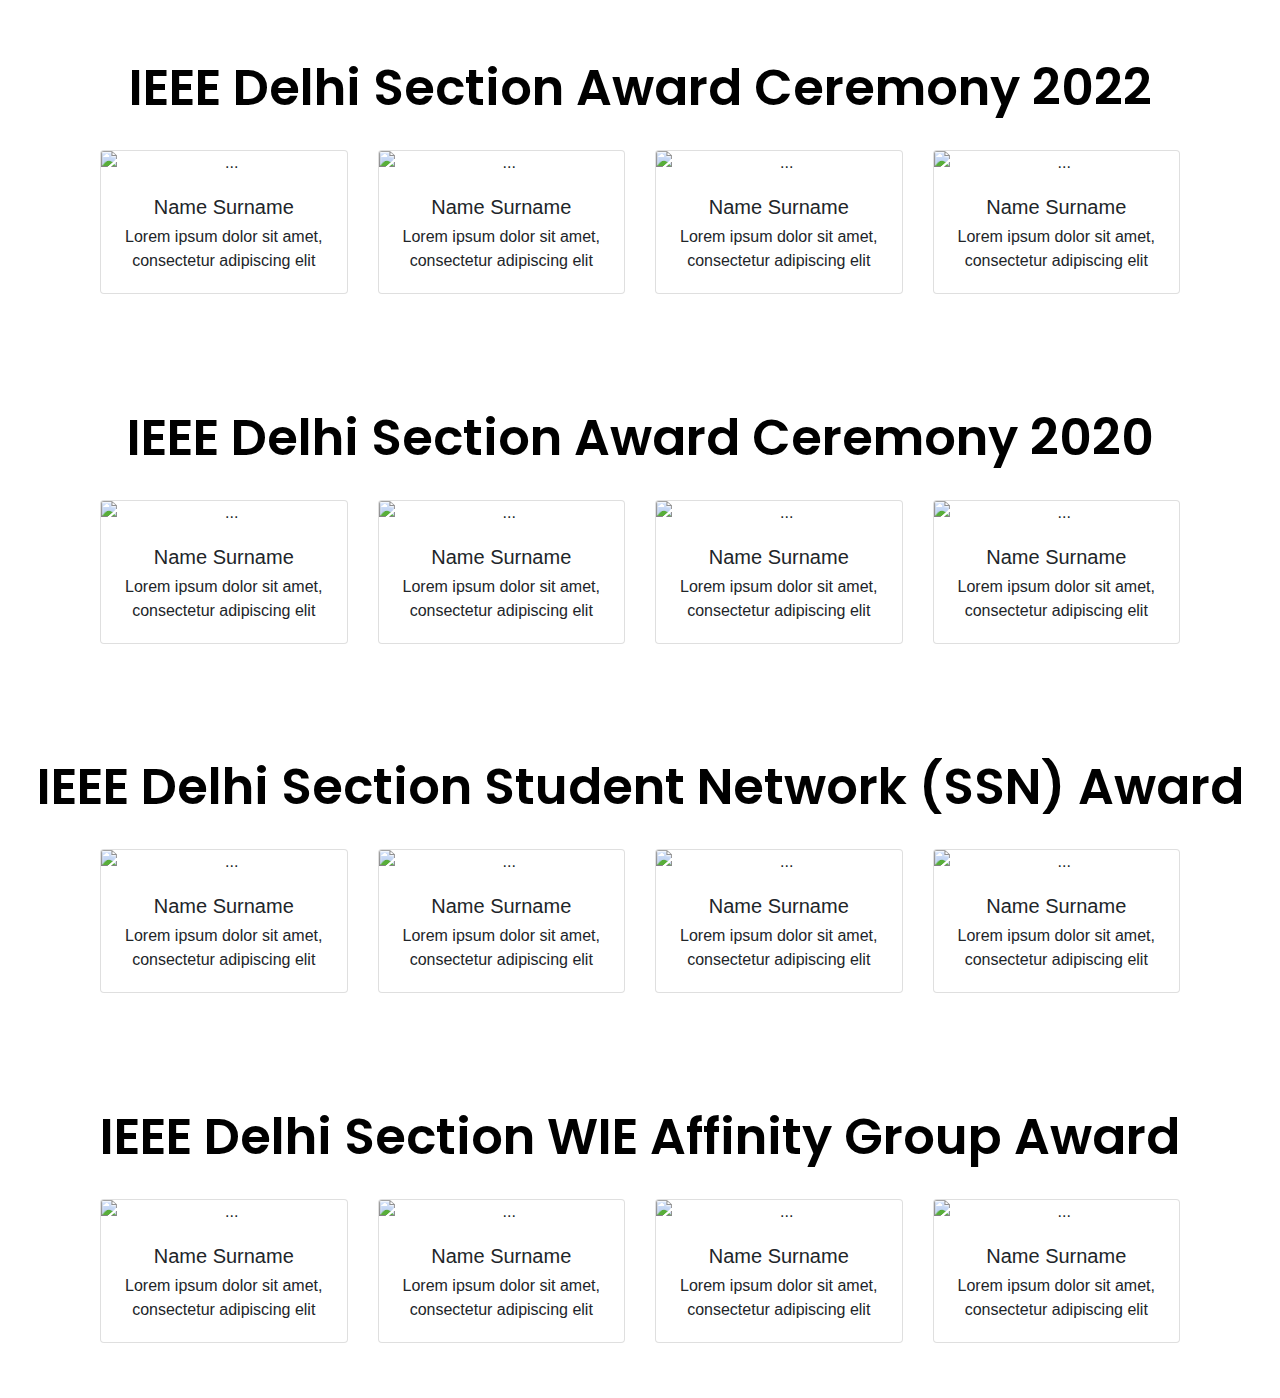
==== achievements.html @ 8c5931b0 "Merge pull request #1 from priyashajain/main" ====
<!DOCTYPE html>
<html lang="en">

<head>

  <meta charset="UTF-8">
  <meta http-equiv="X-UA-Compatible" content="IE=edge">
  <meta name="viewport" content="width=device-width, initial-scale=1.0">

  <!-------------CSS Stylesheet-------------->
  <link rel="stylesheet" href="CSS/achievements.css">

  <!-------------Bootstrap CDN-------------->
  <link rel="stylesheet" href="https://maxcdn.bootstrapcdn.com/bootstrap/4.0.0/css/bootstrap.min.css" integrity="sha384-Gn5384xqQ1aoWXA+058RXPxPg6fy4IWvTNh0E263XmFcJlSAwiGgFAW/dAiS6JXm" crossorigin="anonymous">
  
  <!-------------Google Fonts-------------->
  <link rel="preconnect" href="https://fonts.googleapis.com">
  <link rel="preconnect" href="https://fonts.gstatic.com" crossorigin>
  <link href="https://fonts.googleapis.com/css2?family=Poppins:wght@600&display=swap" rel="stylesheet">

  <!----------------Title------------------->
  <title>Achievements - IEEE IGDTUW</title>

</head>


<body>

  <!-------------------------Row heading----------------------------->
  <p class="sub-heading">IEEE Delhi Section Award Ceremony 2022</p>

  <!-------------------------Row starts----------------------------->
  <div class="row">
     
    <!-------------------------Cards start----------------------------->
    <div class="column col-sm-6 col-md-3">
      <div class="card text-center">
        <img src="..." class="card-img-top" alt="...">
        <div class="card-body">
          <h5 class="card-title"> Name Surname</h5>
          <h6 class="card-subtitle"></h6>
          <p class="card-text"> Lorem ipsum dolor sit amet, consectetur adipiscing elit</p>
        </div>
      </div>
    </div>


    <div class="column col-sm-6 col-md-3">
      <div class="card  text-center">
        <img src="..." class="card-img-top" alt="...">
        <div class="card-body">
          <h5 class="card-title"> Name Surname</h5>
          <h6 class="card-subtitle"></h6>
          <p class="card-text"> Lorem ipsum dolor sit amet, consectetur adipiscing elit</p>
        </div>
      </div>
    </div>


    <div class="column col-sm-6 col-md-3">
      <div class="card  text-center">
        <img src="..." class="card-img-top" alt="...">
        <div class="card-body">
          <h5 class="card-title"> Name Surname</h5>
          <h6 class="card-subtitle"></h6>
          <p class="card-text"> Lorem ipsum dolor sit amet, consectetur adipiscing elit</p>
        </div>
      </div>
    </div>


    <div class="column col-sm-6 col-md-3">
      <div class="card  text-center">
        <img src="..." class="card-img-top" alt="...">
        <div class="card-body">
          <h5 class="card-title"> Name Surname</h5>
          <h6 class="card-subtitle"></h6>
          <p class="card-text"> Lorem ipsum dolor sit amet, consectetur adipiscing elit</p>
        </div>
      </div>
    </div>
    <!-------------------------Cards end----------------------------->

  </div>
  <!-------------------------Row ends----------------------------->


  <!-------------------------Row heading----------------------------->
  <p class="sub-heading">IEEE Delhi Section Award Ceremony 2020</p>

  <!-------------------------Row starts----------------------------->
  <div class="row">

    <!-------------------------Cards start----------------------------->
    <div class="column col-sm-6 col-md-3">
      <div class="card text-center">
        <img src="..." class="card-img-top" alt="...">
        <div class="card-body">
          <h5 class="card-title"> Name Surname</h5>
          <h6 class="card-subtitle"></h6>
          <p class="card-text"> Lorem ipsum dolor sit amet, consectetur adipiscing elit</p>
        </div>
      </div>
    </div>


    <div class="column col-sm-6 col-md-3">
      <div class="card  text-center">
        <img src="..." class="card-img-top" alt="...">
        <div class="card-body">
          <h5 class="card-title"> Name Surname</h5>
          <h6 class="card-subtitle"></h6>
          <p class="card-text"> Lorem ipsum dolor sit amet, consectetur adipiscing elit</p>
        </div>
      </div>
    </div>


    <div class="column col-sm-6 col-md-3">
      <div class="card  text-center">
        <img src="..." class="card-img-top" alt="...">
        <div class="card-body">
          <h5 class="card-title"> Name Surname</h5>
          <h6 class="card-subtitle"></h6>
          <p class="card-text"> Lorem ipsum dolor sit amet, consectetur adipiscing elit</p>
        </div>
      </div>
    </div>


    <div class="column col-sm-6 col-md-3">
      <div class="card  text-center">
        <img src="..." class="card-img-top" alt="...">
        <div class="card-body">
          <h5 class="card-title"> Name Surname</h5>
          <h6 class="card-subtitle"></h6>
          <p class="card-text"> Lorem ipsum dolor sit amet, consectetur adipiscing elit</p>
        </div>
      </div>
    </div>
    <!-------------------------Cards end----------------------------->

  </div>
  <!-------------------------Row ends----------------------------->


  <!-------------------------Row heading----------------------------->
  <p class="sub-heading">IEEE Delhi Section Student Network (SSN) Award</p>

  <!-------------------------Row starts----------------------------->
  <div class="row">

    <!-------------------------Cards start----------------------------->
    <div class="column col-sm-6 col-md-3">
      <div class="card text-center">
        <img src="..." class="card-img-top" alt="...">
        <div class="card-body">
          <h5 class="card-title"> Name Surname</h5>
          <h6 class="card-subtitle"></h6>
          <p class="card-text"> Lorem ipsum dolor sit amet, consectetur adipiscing elit</p>
        </div>
      </div>
    </div>


    <div class="column col-sm-6 col-md-3">
      <div class="card  text-center">
        <img src="..." class="card-img-top" alt="...">
        <div class="card-body">
          <h5 class="card-title"> Name Surname</h5>
          <h6 class="card-subtitle"></h6>
          <p class="card-text"> Lorem ipsum dolor sit amet, consectetur adipiscing elit</p>
        </div>
      </div>
    </div>


    <div class="column col-sm-6 col-md-3">
      <div class="card  text-center">
        <img src="..." class="card-img-top" alt="...">
        <div class="card-body">
          <h5 class="card-title"> Name Surname</h5>
          <h6 class="card-subtitle"></h6>
          <p class="card-text"> Lorem ipsum dolor sit amet, consectetur adipiscing elit</p>
        </div>
      </div>
    </div>


    <div class="column col-sm-6 col-md-3">
      <div class="card  text-center">
        <img src="..." class="card-img-top" alt="...">
        <div class="card-body">
          <h5 class="card-title"> Name Surname</h5>
          <h6 class="card-subtitle"></h6>
          <p class="card-text"> Lorem ipsum dolor sit amet, consectetur adipiscing elit</p>
        </div>
      </div>
    </div>
    <!-------------------------Cards end----------------------------->

  </div>
  <!-------------------------Row ends----------------------------->



  <!-------------------------Row heading----------------------------->
  <p class="sub-heading">IEEE Delhi Section WIE Affinity Group Award</p>

  <!-------------------------Row starts----------------------------->
  <div class="row">

    <!-------------------------Cards start----------------------------->
    <div class="column col-sm-6 col-md-3">
      <div class="card text-center">
        <img src="..." class="card-img-top" alt="...">
        <div class="card-body">
          <h5 class="card-title"> Name Surname</h5>
          <h6 class="card-subtitle"></h6>
          <p class="card-text"> Lorem ipsum dolor sit amet, consectetur adipiscing elit</p>
        </div>
      </div>
    </div>


    <div class="column col-sm-6 col-md-3">
      <div class="card  text-center">
        <img src="..." class="card-img-top" alt="...">
        <div class="card-body">
          <h5 class="card-title"> Name Surname</h5>
          <h6 class="card-subtitle"></h6>
          <p class="card-text"> Lorem ipsum dolor sit amet, consectetur adipiscing elit</p>
        </div>
      </div>
    </div>


    <div class="column col-sm-6 col-md-3">
      <div class="card  text-center">
        <img src="..." class="card-img-top" alt="...">
        <div class="card-body">
          <h5 class="card-title"> Name Surname</h5>
          <h6 class="card-subtitle"></h6>
          <p class="card-text"> Lorem ipsum dolor sit amet, consectetur adipiscing elit</p>
        </div>
      </div>
    </div>


    <div class="column col-sm-6 col-md-3">
      <div class="card  text-center" >
        <img src="..." class="card-img-top" alt="...">
        <div class="card-body">
          <h5 class="card-title"> Name Surname</h5>
          <h6 class="card-subtitle"></h6>
          <p class="card-text"> Lorem ipsum dolor sit amet, consectetur adipiscing elit</p>
        </div>
      </div>
    </div>
    <!-------------------------Cards end----------------------------->

  </div>
  <!-------------------------Row ends----------------------------->



</body>

</html>
---- CSS/achievements.css ----
.sub-heading{
  font-family: 'Poppins', sans-serif;
  font-style: normal;
  font-weight: 600;
  font-size: 50px;
  line-height: 75px;
  text-align: center;
  color: #000000;
  margin: 25px;
  margin-top: 50px;
}

.row{
  padding-left: 100px;
  padding-right: 100px;
}

.column{
  padding-bottom: 5%;
  border-radius: 25px;
}
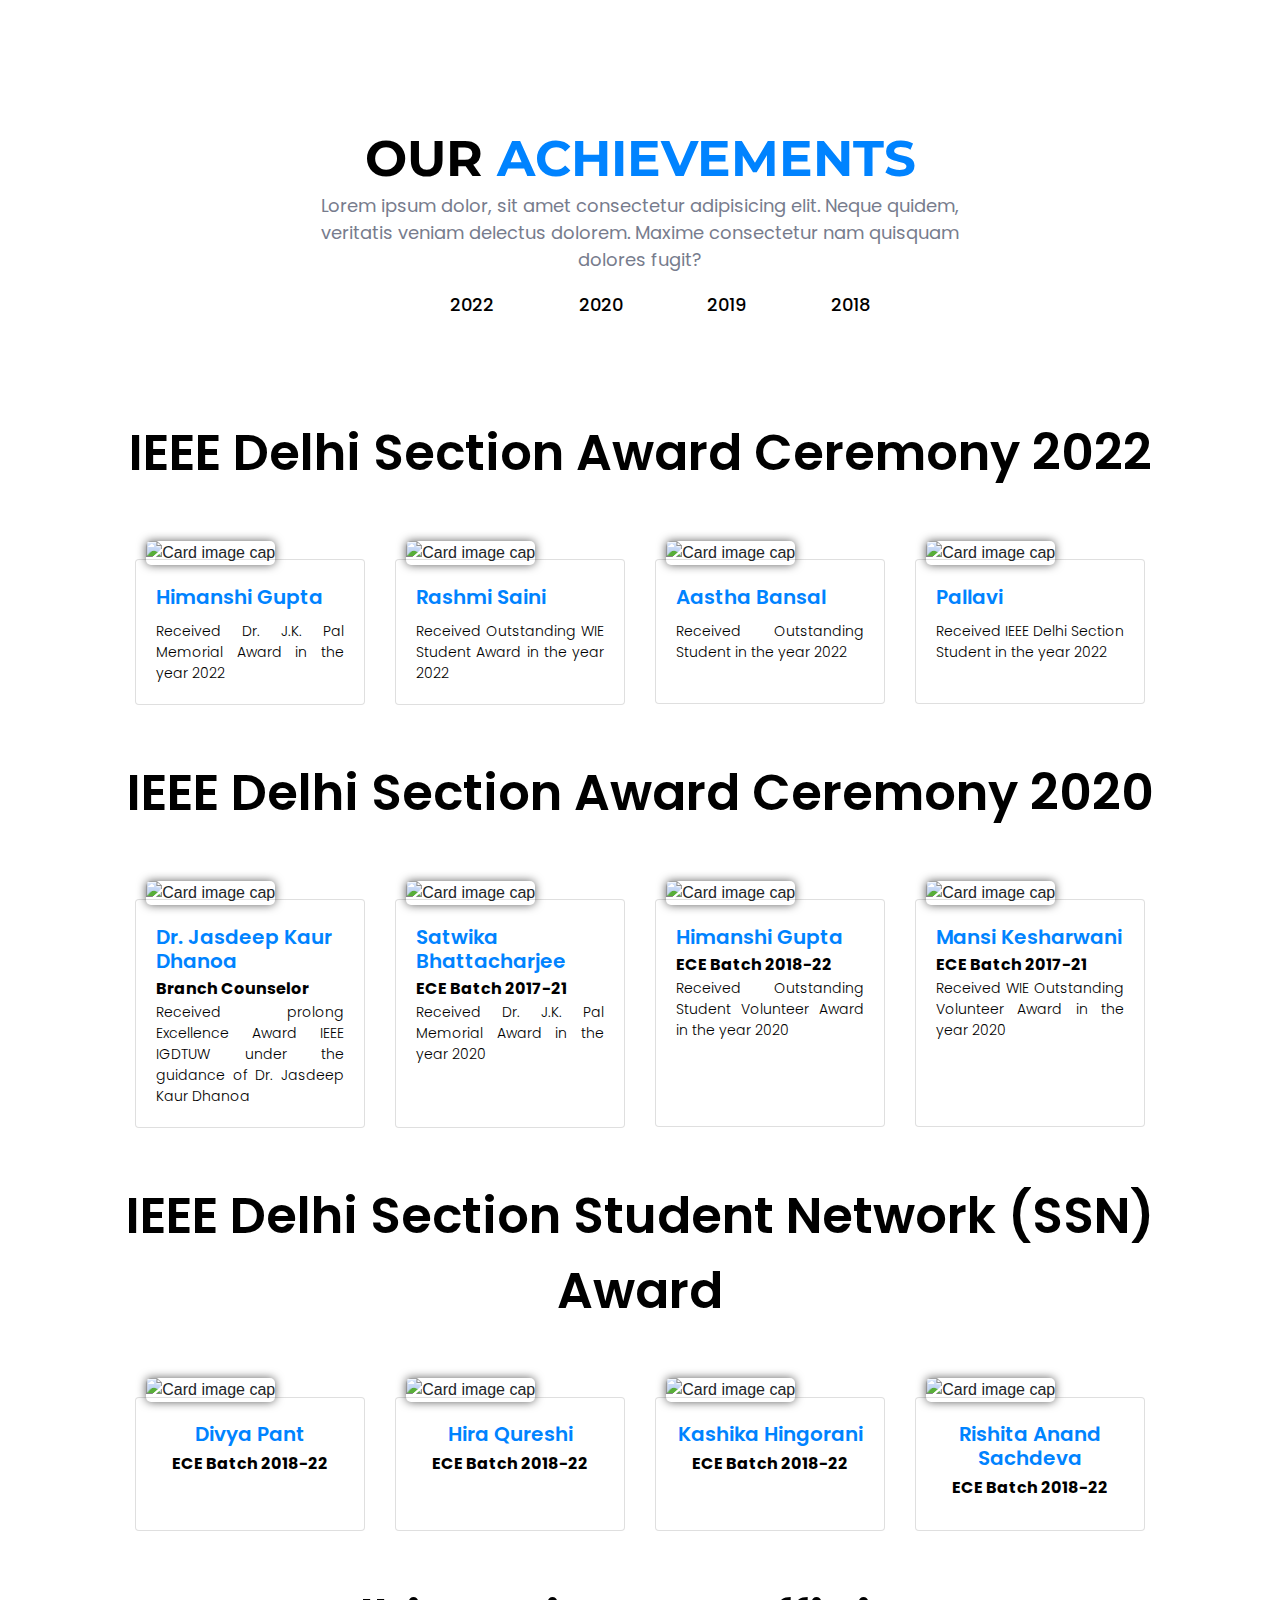
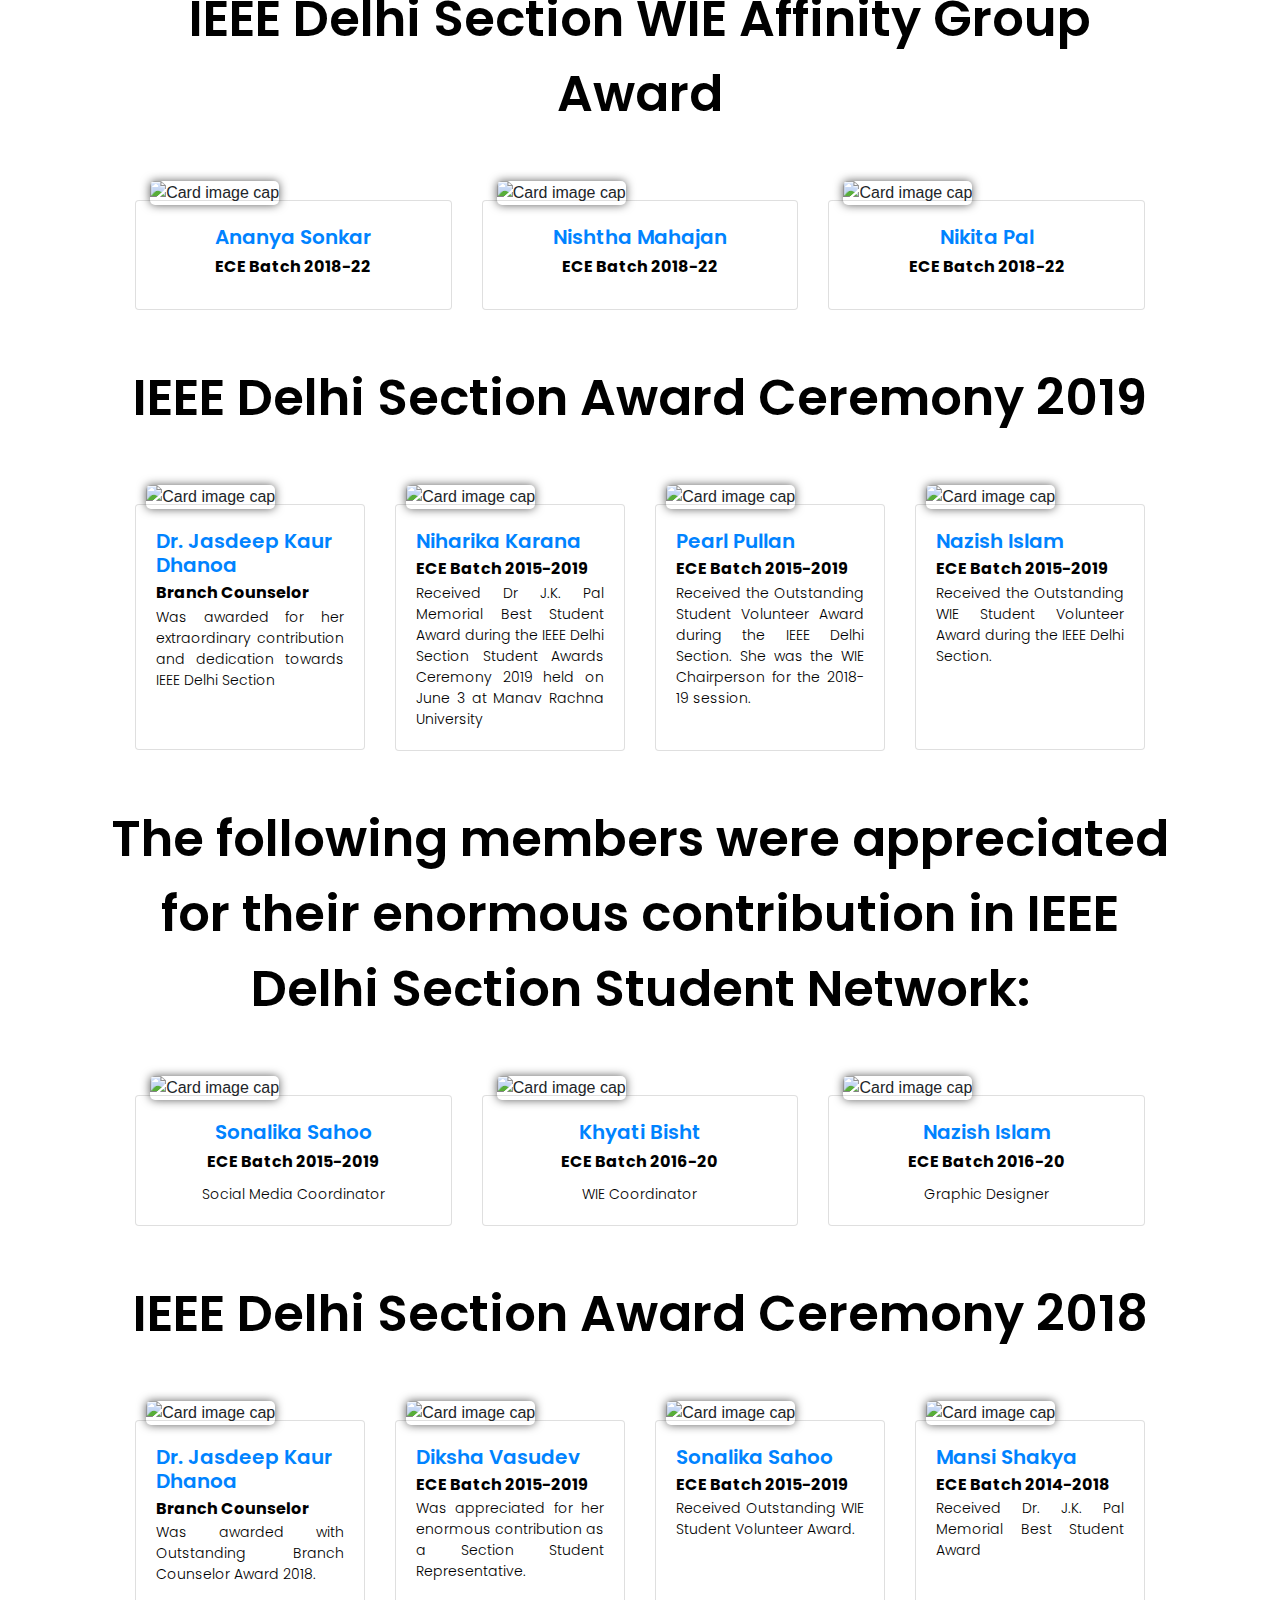
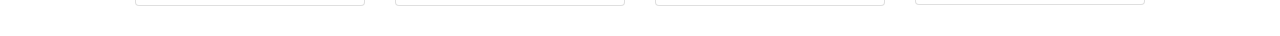
==== commit ccaf287a: "Added heading and buttons" ====
--- a/achievements.html
+++ b/achievements.html
@@ -11,12 +11,17 @@
   <link rel="stylesheet" href="CSS/achievements.css">
 
   <!-------------Bootstrap CDN-------------->
-  <link rel="stylesheet" href="https://maxcdn.bootstrapcdn.com/bootstrap/4.0.0/css/bootstrap.min.css" integrity="sha384-Gn5384xqQ1aoWXA+058RXPxPg6fy4IWvTNh0E263XmFcJlSAwiGgFAW/dAiS6JXm" crossorigin="anonymous">
-  
+  <link href="//maxcdn.bootstrapcdn.com/bootstrap/4.1.1/css/bootstrap.min.css" rel="stylesheet" id="bootstrap-css">
+  <script src="//maxcdn.bootstrapcdn.com/bootstrap/4.1.1/js/bootstrap.min.js"></script>
+  <script src="//cdnjs.cloudflare.com/ajax/libs/jquery/3.2.1/jquery.min.js"></script>
+
   <!-------------Google Fonts-------------->
   <link rel="preconnect" href="https://fonts.googleapis.com">
   <link rel="preconnect" href="https://fonts.gstatic.com" crossorigin>
   <link href="https://fonts.googleapis.com/css2?family=Poppins:wght@600&display=swap" rel="stylesheet">
+  <link href="https://fonts.googleapis.com/css2?family=Poppins:wght@300&display=swap" rel="stylesheet">
+  <link href="https://fonts.googleapis.com/css2?family=Montserrat:wght@700&display=swap" rel="stylesheet">
+  <link href="https://fonts.googleapis.com/css2?family=Poppins:wght@400&&display=swap" rel="stylesheet">
 
   <!----------------Title------------------->
   <title>Achievements - IEEE IGDTUW</title>
@@ -26,244 +31,444 @@
 
 <body>
 
-  <!-------------------------Row heading----------------------------->
-  <p class="sub-heading">IEEE Delhi Section Award Ceremony 2022</p>
-
-  <!-------------------------Row starts----------------------------->
-  <div class="row">
-     
-    <!-------------------------Cards start----------------------------->
-    <div class="column col-sm-6 col-md-3">
-      <div class="card text-center">
-        <img src="..." class="card-img-top" alt="...">
-        <div class="card-body">
-          <h5 class="card-title"> Name Surname</h5>
-          <h6 class="card-subtitle"></h6>
-          <p class="card-text"> Lorem ipsum dolor sit amet, consectetur adipiscing elit</p>
-        </div>
-      </div>
-    </div>
-
-
-    <div class="column col-sm-6 col-md-3">
-      <div class="card  text-center">
-        <img src="..." class="card-img-top" alt="...">
-        <div class="card-body">
-          <h5 class="card-title"> Name Surname</h5>
-          <h6 class="card-subtitle"></h6>
-          <p class="card-text"> Lorem ipsum dolor sit amet, consectetur adipiscing elit</p>
-        </div>
-      </div>
-    </div>
-
-
-    <div class="column col-sm-6 col-md-3">
-      <div class="card  text-center">
-        <img src="..." class="card-img-top" alt="...">
-        <div class="card-body">
-          <h5 class="card-title"> Name Surname</h5>
-          <h6 class="card-subtitle"></h6>
-          <p class="card-text"> Lorem ipsum dolor sit amet, consectetur adipiscing elit</p>
-        </div>
-      </div>
-    </div>
-
-
-    <div class="column col-sm-6 col-md-3">
-      <div class="card  text-center">
-        <img src="..." class="card-img-top" alt="...">
-        <div class="card-body">
-          <h5 class="card-title"> Name Surname</h5>
-          <h6 class="card-subtitle"></h6>
-          <p class="card-text"> Lorem ipsum dolor sit amet, consectetur adipiscing elit</p>
-        </div>
-      </div>
-    </div>
-    <!-------------------------Cards end----------------------------->
-
+  <!-------------------------Heading section-------------------------->
+  <div class="heading">
+    <h>
+      <h><span style="color:black;">OUR</span> <span style="color:#0083FF" ;>ACHIEVEMENTS</span></h>
+    </h>
   </div>
-  <!-------------------------Row ends----------------------------->
-
-
-  <!-------------------------Row heading----------------------------->
-  <p class="sub-heading">IEEE Delhi Section Award Ceremony 2020</p>
-
-  <!-------------------------Row starts----------------------------->
-  <div class="row">
-
-    <!-------------------------Cards start----------------------------->
-    <div class="column col-sm-6 col-md-3">
-      <div class="card text-center">
-        <img src="..." class="card-img-top" alt="...">
-        <div class="card-body">
-          <h5 class="card-title"> Name Surname</h5>
-          <h6 class="card-subtitle"></h6>
-          <p class="card-text"> Lorem ipsum dolor sit amet, consectetur adipiscing elit</p>
-        </div>
-      </div>
-    </div>
-
-
-    <div class="column col-sm-6 col-md-3">
-      <div class="card  text-center">
-        <img src="..." class="card-img-top" alt="...">
-        <div class="card-body">
-          <h5 class="card-title"> Name Surname</h5>
-          <h6 class="card-subtitle"></h6>
-          <p class="card-text"> Lorem ipsum dolor sit amet, consectetur adipiscing elit</p>
-        </div>
-      </div>
-    </div>
-
-
-    <div class="column col-sm-6 col-md-3">
-      <div class="card  text-center">
-        <img src="..." class="card-img-top" alt="...">
-        <div class="card-body">
-          <h5 class="card-title"> Name Surname</h5>
-          <h6 class="card-subtitle"></h6>
-          <p class="card-text"> Lorem ipsum dolor sit amet, consectetur adipiscing elit</p>
-        </div>
-      </div>
-    </div>
-
-
-    <div class="column col-sm-6 col-md-3">
-      <div class="card  text-center">
-        <img src="..." class="card-img-top" alt="...">
-        <div class="card-body">
-          <h5 class="card-title"> Name Surname</h5>
-          <h6 class="card-subtitle"></h6>
-          <p class="card-text"> Lorem ipsum dolor sit amet, consectetur adipiscing elit</p>
-        </div>
-      </div>
-    </div>
-    <!-------------------------Cards end----------------------------->
-
+  <div class="subheading">
+    <p>Lorem ipsum dolor, sit amet consectetur adipisicing elit. Neque quidem, veritatis veniam delectus dolorem. Maxime consectetur nam quisquam dolores fugit?</p>
   </div>
-  <!-------------------------Row ends----------------------------->
-
-
-  <!-------------------------Row heading----------------------------->
-  <p class="sub-heading">IEEE Delhi Section Student Network (SSN) Award</p>
-
-  <!-------------------------Row starts----------------------------->
-  <div class="row">
-
-    <!-------------------------Cards start----------------------------->
-    <div class="column col-sm-6 col-md-3">
-      <div class="card text-center">
-        <img src="..." class="card-img-top" alt="...">
-        <div class="card-body">
-          <h5 class="card-title"> Name Surname</h5>
-          <h6 class="card-subtitle"></h6>
-          <p class="card-text"> Lorem ipsum dolor sit amet, consectetur adipiscing elit</p>
-        </div>
-      </div>
-    </div>
-
-
-    <div class="column col-sm-6 col-md-3">
-      <div class="card  text-center">
-        <img src="..." class="card-img-top" alt="...">
-        <div class="card-body">
-          <h5 class="card-title"> Name Surname</h5>
-          <h6 class="card-subtitle"></h6>
-          <p class="card-text"> Lorem ipsum dolor sit amet, consectetur adipiscing elit</p>
-        </div>
-      </div>
-    </div>
-
-
-    <div class="column col-sm-6 col-md-3">
-      <div class="card  text-center">
-        <img src="..." class="card-img-top" alt="...">
-        <div class="card-body">
-          <h5 class="card-title"> Name Surname</h5>
-          <h6 class="card-subtitle"></h6>
-          <p class="card-text"> Lorem ipsum dolor sit amet, consectetur adipiscing elit</p>
-        </div>
-      </div>
-    </div>
-
-
-    <div class="column col-sm-6 col-md-3">
-      <div class="card  text-center">
-        <img src="..." class="card-img-top" alt="...">
-        <div class="card-body">
-          <h5 class="card-title"> Name Surname</h5>
-          <h6 class="card-subtitle"></h6>
-          <p class="card-text"> Lorem ipsum dolor sit amet, consectetur adipiscing elit</p>
-        </div>
-      </div>
-    </div>
-    <!-------------------------Cards end----------------------------->
-
+
+  <div class="years">
+    <ul>
+      <li><a href="#award-ceremony-2022">2022</a></li>
+      <li><a href="#award-ceremony-2020">2020</a></li>
+      <li><a href="#award-ceremony-2019">2019</a></li>
+      <li><a href="#award-ceremony-2018">2018</a></li>
+    </ul>
   </div>
-  <!-------------------------Row ends----------------------------->
-
-
-
-  <!-------------------------Row heading----------------------------->
-  <p class="sub-heading">IEEE Delhi Section WIE Affinity Group Award</p>
-
-  <!-------------------------Row starts----------------------------->
-  <div class="row">
-
-    <!-------------------------Cards start----------------------------->
-    <div class="column col-sm-6 col-md-3">
-      <div class="card text-center">
-        <img src="..." class="card-img-top" alt="...">
-        <div class="card-body">
-          <h5 class="card-title"> Name Surname</h5>
-          <h6 class="card-subtitle"></h6>
-          <p class="card-text"> Lorem ipsum dolor sit amet, consectetur adipiscing elit</p>
-        </div>
-      </div>
-    </div>
-
-
-    <div class="column col-sm-6 col-md-3">
-      <div class="card  text-center">
-        <img src="..." class="card-img-top" alt="...">
-        <div class="card-body">
-          <h5 class="card-title"> Name Surname</h5>
-          <h6 class="card-subtitle"></h6>
-          <p class="card-text"> Lorem ipsum dolor sit amet, consectetur adipiscing elit</p>
-        </div>
-      </div>
-    </div>
-
-
-    <div class="column col-sm-6 col-md-3">
-      <div class="card  text-center">
-        <img src="..." class="card-img-top" alt="...">
-        <div class="card-body">
-          <h5 class="card-title"> Name Surname</h5>
-          <h6 class="card-subtitle"></h6>
-          <p class="card-text"> Lorem ipsum dolor sit amet, consectetur adipiscing elit</p>
-        </div>
-      </div>
-    </div>
-
-
-    <div class="column col-sm-6 col-md-3">
-      <div class="card  text-center" >
-        <img src="..." class="card-img-top" alt="...">
-        <div class="card-body">
-          <h5 class="card-title"> Name Surname</h5>
-          <h6 class="card-subtitle"></h6>
-          <p class="card-text"> Lorem ipsum dolor sit amet, consectetur adipiscing elit</p>
-        </div>
-      </div>
-    </div>
-    <!-------------------------Cards end----------------------------->
-
-  </div>
-  <!-------------------------Row ends----------------------------->
-
-
+
+  <!-------------------------Awards section-------------------------->
+  <section>
+    <div class="container" id="award-ceremony-2022">
+      <!-------------------------Row heading----------------------------->
+      <p class="row-sub-heading">IEEE Delhi Section Award Ceremony 2022</p>
+      <div class="row">
+        <div class="col-md-3 mt-4">
+          <div class="card profile-card-5">
+            <div class="card-img-block">
+              <img class="card-img-top" src="Assets\achievements\himanshi gupta_resized2.png" alt="Card image cap">
+            </div>
+            <div class="card-body pt-0">
+              <h5 class="card-title">Himanshi Gupta</h5>
+              <p class="card-text">Received Dr. J.K. Pal Memorial Award in the year 2022</p>
+
+            </div>
+          </div>
+        </div>
+
+        <div class="col-md-3 mt-4">
+          <div class="card profile-card-5">
+            <div class="card-img-block">
+              <img class="card-img-top" src="Assets\achievements\Rashmi_WIE-General-Secretery_resized2.jpg" alt="Card image cap">
+            </div>
+            <div class="card-body pt-0">
+              <h5 class="card-title">Rashmi Saini</h5>
+              <p class="card-text">Received Outstanding WIE Student Award in the year 2022</p>
+
+            </div>
+          </div>
+        </div>
+
+        <div class="col-md-3 mt-4">
+          <div class="card profile-card-5">
+            <div class="card-img-block">
+              <img class="card-img-top" src="Assets\achievements\Aastha_Bansal-IEEE_Vice_Chair_resized2.jpeg" alt="Card image cap">
+            </div>
+            <div class="card-body pt-0" style="padding-bottom: 40px;">
+              <h5 class="card-title">Aastha Bansal</h5>
+              <p class="card-text">Received Outstanding Student in the year 2022</p>
+
+            </div>
+          </div>
+        </div>
+
+        <div class="col-md-3 mt-4">
+          <div class="card profile-card-5">
+            <div class="card-img-block">
+              <img class="card-img-top" src="Assets\achievements\Pallavi Singh-WIE Vice Chair_resized2.jpg" alt="Card image cap">
+            </div>
+            <div class="card-body pt-0" style="padding-bottom: 40px;">
+              <h5 class="card-title">Pallavi</h5>
+              <p class="card-text">Received IEEE Delhi Section Student in the year 2022</p>
+
+            </div>
+          </div>
+        </div>
+
+      </div>
+    </div>
+
+
+
+    <div class="container" id="award-ceremony-2020">
+      <!-------------------------Row heading----------------------------->
+      <p class="row-sub-heading">IEEE Delhi Section Award Ceremony 2020</p>
+      <div class="row">
+        <div class="col-md-3 mt-4">
+          <div class="card profile-card-5">
+            <div class="card-img-block">
+              <img class="card-img-top" src="Assets\achievements\Dr Jasdeep Kaur Dhanoa_resized2.png" alt="Card image cap">
+            </div>
+            <div class="card-body pt-0">
+              <h5 class="card-title">Dr. Jasdeep Kaur Dhanoa</h5>
+              <h6 class="card-subtitle">Branch Counselor</h6>
+              <p class="card-text">Received prolong Excellence Award IEEE IGDTUW under the guidance of Dr. Jasdeep Kaur Dhanoa</p>
+
+            </div>
+          </div>
+        </div>
+
+        <div class="col-md-3 mt-4">
+          <div class="card profile-card-5">
+            <div class="card-img-block">
+              <img class="card-img-top" src="Assets\achievements\satwika bhatt_resized2.png" alt="Card image cap">
+            </div>
+            <div class="card-body pt-0" style="padding-bottom: 62px;">
+              <h5 class="card-title">Satwika Bhattacharjee</h5>
+              <h6 class="card-subtitle">ECE Batch 2017-21</h6>
+              <p class="card-text">Received Dr. J.K. Pal Memorial Award in the year 2020</p>
+
+            </div>
+          </div>
+        </div>
+
+        <div class="col-md-3 mt-4">
+          <div class="card profile-card-5">
+            <div class="card-img-block">
+              <img class="card-img-top" src="Assets\achievements\himanshi gupta_resized2.png" alt="Card image cap">
+            </div>
+            <div class="card-body pt-0" style="padding-bottom: 85px;">
+              <h5 class="card-title">Himanshi Gupta</h5>
+              <h6 class="card-subtitle">ECE Batch 2018-22</h6>
+              <p class="card-text">Received Outstanding Student Volunteer Award in the year 2020</p>
+
+            </div>
+          </div>
+        </div>
+
+        <div class="col-md-3 mt-4">
+          <div class="card profile-card-5">
+            <div class="card-img-block">
+              <img class="card-img-top" src="Assets\achievements\mansi_resized2.jpeg" alt="Card image cap">
+            </div>
+            <div class="card-body pt-0" style="padding-bottom: 85px;">
+              <h5 class="card-title">Mansi Kesharwani</h5>
+              <h6 class="card-subtitle">ECE Batch 2017-21</h6>
+              <p class="card-text">Received WIE Outstanding Volunteer Award in the year 2020</p>
+
+            </div>
+          </div>
+        </div>
+
+      </div>
+    </div>
+
+
+
+    <div class="container">
+      <!-------------------------Row heading----------------------------->
+      <p class="row-sub-heading">IEEE Delhi Section Student Network (SSN) Award</p>
+      <div class="row">
+        <div class="col-md-3 mt-4">
+          <div class="card profile-card-5">
+            <div class="card-img-block">
+              <img class="card-img-top" src="Assets\achievements\divya pant_resized2.png" alt="Card image cap">
+            </div>
+            <div class="card-body pt-0" style="padding-bottom: 44px;">
+              <h5 class="card-title-3">Divya Pant</h5>
+              <h6 class="card-subtitle-3">ECE Batch 2018-22</h6>
+
+            </div>
+          </div>
+        </div>
+
+        <div class="col-md-3 mt-4">
+          <div class="card profile-card-5">
+            <div class="card-img-block">
+              <img class="card-img-top" src="Assets\achievements\hira-k_resized2.png" alt="Card image cap">
+            </div>
+            <div class="card-body pt-0" style="padding-bottom: 44px;">
+              <h5 class="card-title-3">Hira Qureshi</h5>
+              <h6 class="card-subtitle-3">ECE Batch 2018-22</h6>
+
+            </div>
+          </div>
+        </div>
+
+        <div class="col-md-3 mt-4">
+          <div class="card profile-card-5">
+            <div class="card-img-block">
+              <img class="card-img-top" src="Assets\achievements\kashika_resized2.png" alt="Card image cap">
+            </div>
+            <div class="card-body pt-0" style="padding-bottom: 44px;">
+              <h5 class="card-title-3">Kashika Hingorani</h5>
+              <h6 class="card-subtitle-3">ECE Batch 2018-22</h6>
+
+            </div>
+          </div>
+        </div>
+
+        <div class="col-md-3 mt-4">
+          <div class="card profile-card-5">
+            <div class="card-img-block">
+              <img class="card-img-top" src="Assets\achievements\rishita anad_resized2.png" alt="Card image cap">
+            </div>
+            <div class="card-body pt-0">
+              <h5 class="card-title-3">Rishita Anand Sachdeva</h5>
+              <h6 class="card-subtitle-3">ECE Batch 2018-22</h6>
+
+            </div>
+          </div>
+        </div>
+
+      </div>
+    </div>
+
+
+
+    <div class="container">
+      <!-------------------------Row heading----------------------------->
+      <p class="row-sub-heading">IEEE Delhi Section WIE Affinity Group Award</p>
+      <div class="row">
+        <div class="col-md-4 mt-4">
+          <div class="card profile-card-5">
+            <div class="card-img-block">
+              <img class="card-img-top" src="Assets\achievements\ananya sonkar_resized2.png" alt="Card image cap">
+            </div>
+            <div class="card-body pt-0">
+              <h5 class="card-title-3">Ananya Sonkar</h5>
+              <h6 class="card-subtitle-3">ECE Batch 2018-22</h6>
+
+            </div>
+          </div>
+        </div>
+
+        <div class="col-md-4 mt-4">
+          <div class="card profile-card-5">
+            <div class="card-img-block">
+              <img class="card-img-top" src="Assets\achievements\nishtha-mahajan_resized2.png" alt="Card image cap">
+            </div>
+            <div class="card-body pt-0">
+              <h5 class="card-title-3">Nishtha Mahajan</h5>
+              <h6 class="card-subtitle-3">ECE Batch 2018-22</h6>
+            </div>
+          </div>
+        </div>
+
+        <div class="col-md-4 mt-4">
+          <div class="card profile-card-5">
+            <div class="card-img-block">
+              <img class="card-img-top" src="Assets\achievements\nikita pal_resized2.jpg" alt="Card image cap">
+            </div>
+            <div class="card-body pt-0">
+              <h5 class="card-title-3">Nikita Pal</h5>
+              <h6 class="card-subtitle-3">ECE Batch 2018-22</h6>
+
+            </div>
+          </div>
+        </div>
+
+      </div>
+    </div>
+
+
+
+    <div class="container" id="award-ceremony-2019">
+      <!-------------------------Row heading----------------------------->
+      <p class="row-sub-heading">IEEE Delhi Section Award Ceremony 2019</p>
+      <div class="row">
+        <div class="col-md-3 mt-4">
+          <div class="card profile-card-5">
+            <div class="card-img-block">
+              <img class="card-img-top" src="Assets\achievements\Dr Jasdeep Kaur Dhanoa_resized3.png" alt="Card image cap">
+            </div>
+            <div class="card-body pt-0" style="padding-bottom: 58px;">
+              <h5 class="card-title">Dr. Jasdeep Kaur Dhanoa</h5>
+              <h6 class="card-subtitle">Branch Counselor</h6>
+              <p class="card-text">Was awarded for her extraordinary contribution and dedication towards IEEE Delhi Section</p>
+
+            </div>
+          </div>
+        </div>
+
+        <div class="col-md-3 mt-4">
+          <div class="card profile-card-5">
+            <div class="card-img-block">
+              <img class="card-img-top" src="Assets\achievements\niharika karana_resized3.png" alt="Card image cap">
+            </div>
+            <div class="card-body pt-0">
+              <h5 class="card-title">Niharika Karana</h5>
+              <h6 class="card-subtitle">ECE Batch 2015-2019</h6>
+              <p class="card-text">Received Dr J.K. Pal Memorial Best Student Award during the IEEE Delhi Section
+                Student
+                Awards Ceremony 2019 held on June 3 at Manav Rachna University</p>
+
+            </div>
+          </div>
+        </div>
+
+        <div class="col-md-3 mt-4">
+          <div class="card profile-card-5">
+            <div class="card-img-block">
+              <img class="card-img-top" src="Assets\achievements\pearl pullan_resized3.png" alt="Card image cap">
+            </div>
+            <div class="card-body pt-0" style="padding-bottom: 41px;">
+              <h5 class="card-title">Pearl Pullan</h5>
+              <h6 class="card-subtitle">ECE Batch 2015-2019</h6>
+              <p class="card-text">Received the Outstanding Student Volunteer Award during the IEEE Delhi Section. She was the WIE Chairperson for the 2018-19 session.</p>
+
+            </div>
+          </div>
+        </div>
+
+        <div class="col-md-3 mt-4">
+          <div class="card profile-card-5">
+            <div class="card-img-block">
+              <img class="card-img-top" src="Assets\achievements\nazish islam_resized3.png" alt="Card image cap">
+            </div>
+            <div class="card-body pt-0" style="padding-bottom: 82px;">
+              <h5 class="card-title">Nazish Islam</h5>
+              <h6 class="card-subtitle">ECE Batch 2015-2019</h6>
+              <p class="card-text">Received the Outstanding WIE Student Volunteer Award during the IEEE Delhi
+                Section. </p>
+
+            </div>
+          </div>
+        </div>
+
+      </div>
+    </div>
+
+
+
+    <div class="container">
+      <!-------------------------Row heading----------------------------->
+      <p class="row-sub-heading">The following members were appreciated for their enormous contribution in IEEE Delhi Section Student Network:</p>
+      <div class="row">
+        <div class="col-md-4 mt-4">
+          <div class="card profile-card-5">
+            <div class="card-img-block">
+              <img class="card-img-top" src="Assets\achievements\sonalika sahoo_resized3.png" alt="Card image cap">
+            </div>
+            <div class="card-body pt-0">
+              <h5 class="card-title-3">Sonalika Sahoo</h5>
+              <h6 class="card-subtitle-3">ECE Batch 2015-2019</h6>
+              <p class="card-text" style="text-align: center">Social Media Coordinator</p>
+
+            </div>
+          </div>
+        </div>
+
+        <div class="col-md-4 mt-4">
+          <div class="card profile-card-5">
+            <div class="card-img-block">
+              <img class="card-img-top" src="Assets\achievements\khyati bisht_resized3.png" alt="Card image cap">
+            </div>
+            <div class="card-body pt-0">
+              <h5 class="card-title-3">Khyati Bisht</h5>
+              <h6 class="card-subtitle-3">ECE Batch 2016-20</h6>
+              <p class="card-text" style="text-align: center">WIE Coordinator</p>
+            </div>
+          </div>
+        </div>
+
+        <div class="col-md-4 mt-4">
+          <div class="card profile-card-5">
+            <div class="card-img-block">
+              <img class="card-img-top" src="Assets\achievements\nazish islam_resized3.png" alt="Card image cap">
+            </div>
+            <div class="card-body pt-0">
+              <h5 class="card-title-3">Nazish Islam</h5>
+              <h6 class="card-subtitle-3">ECE Batch 2016-20</h6>
+              <p class="card-text" style="text-align: center">Graphic Designer</p>
+            </div>
+          </div>
+        </div>
+
+      </div>
+    </div>
+
+
+
+    <div class="container" id="award-ceremony-2018">
+      <!-------------------------Row heading----------------------------->
+      <p class="row-sub-heading">IEEE Delhi Section Award Ceremony 2018</p>
+      <div class="row">
+        <div class="col-md-3 mt-4">
+          <div class="card profile-card-5">
+            <div class="card-img-block">
+              <img class="card-img-top" src="Assets\achievements\Dr Jasdeep Kaur Dhanoa_resized2.png" alt="Card image cap">
+            </div>
+            <div class="card-body pt-0">
+              <h5 class="card-title">Dr. Jasdeep Kaur Dhanoa</h5>
+              <h6 class="card-subtitle">Branch Counselor</h6>
+              <p class="card-text">Was awarded with Outstanding Branch Counselor Award 2018.</p>
+
+            </div>
+          </div>
+        </div>
+
+        <div class="col-md-3 mt-4">
+          <div class="card profile-card-5">
+            <div class="card-img-block">
+              <img class="card-img-top" src="Assets\achievements\diksha vasudev_resized2.png" alt="Card image cap">
+            </div>
+            <div class="card-body pt-0" style="padding-bottom: 23px;">
+              <h5 class="card-title">Diksha Vasudev</h5>
+              <h6 class="card-subtitle">ECE Batch 2015-2019</h6>
+              <p class="card-text">Was appreciated for her enormous contribution as a Section Student Representative.</p>
+
+            </div>
+          </div>
+        </div>
+
+        <div class="col-md-3 mt-4">
+          <div class="card profile-card-5">
+            <div class="card-img-block">
+              <img class="card-img-top" src="Assets\achievements\sonalika sahoo_resized2.png" alt="Card image cap">
+            </div>
+            <div class="card-body pt-0" style="padding-bottom: 65px;">
+              <h5 class="card-title">Sonalika Sahoo</h5>
+              <h6 class="card-subtitle">ECE Batch 2015-2019</h6>
+              <p class="card-text">Received Outstanding WIE Student Volunteer Award.</p>
+
+            </div>
+          </div>
+        </div>
+
+        <div class="col-md-3 mt-4">
+          <div class="card profile-card-5">
+            <div class="card-img-block">
+              <img class="card-img-top" src="Assets\achievements\manasi shakya_resized2.png" alt="Card image cap">
+            </div>
+            <div class="card-body pt-0" style="padding-bottom: 43px;">
+              <h5 class="card-title">Mansi Shakya</h5>
+              <h6 class="card-subtitle">ECE Batch 2014-2018</h6>
+              <p class="card-text">Received Dr. J.K. Pal Memorial Best Student Award </p>
+
+            </div>
+          </div>
+        </div>
+
+      </div>
+    </div>
+
+
+  </section>
 
 </body>
 
-</html>
+</html>--- a/CSS/achievements.css
+++ b/CSS/achievements.css
@@ -1,4 +1,77 @@
-.sub-heading{
+/* Heading section CSS */
+.heading {
+  display: flex;
+  justify-content: center;
+  margin-top: 10%;
+}
+
+.heading h {
+  font-family: 'Montserrat';
+  font-style: normal;
+  font-weight: 700;
+  font-size: 50px;
+  line-height: 61px;
+  text-align: center;
+}
+
+.subheading {
+  display: inline-block;
+  justify-content: center;
+  width: 50%;
+  margin-left: 25%;
+  margin-top: 3px;
+}
+
+.subheading p {
+  font-family: 'Poppins';
+  font-style: normal;
+  font-weight: 400;
+  font-size: 18px;
+  line-height: 27px;
+  text-align: center;
+  color: #777C8D;
+}
+
+.years {
+  list-style-type: none;
+  text-align: center;
+  margin: 0;
+  padding:0;
+}
+
+.years li {
+  display: inline-block;
+  font-size: 20px;
+}
+
+.years li a {
+  text-decoration: none;
+  font-family: 'Poppins';
+  font-style: normal;
+  font-weight: 500;
+  font-size: 18px;
+  line-height: 27px;
+  text-align: center;
+  color: #000000;
+  padding: 6px 40px;
+}
+
+.years li a:hover {
+  background: #6889FF;
+  border-radius: 20px;
+  color: #F5F5F5;
+}
+
+@media only screen and (max-width: 554px){
+  .years li a{
+    padding: 6px 30px;
+  }
+}
+
+
+/* Awards section CSS */
+
+.row-sub-heading{
   font-family: 'Poppins', sans-serif;
   font-style: normal;
   font-weight: 600;
@@ -11,8 +84,8 @@
 }
 
 .row{
-  padding-left: 100px;
-  padding-right: 100px;
+  padding-left: 50px;
+  padding-right: 50px;
 }
 
 .column{
@@ -20,6 +93,87 @@
   border-radius: 25px;
 }
 
+section{
+  float:left;
+  width:100%;
+  background: #fff;  /* fallback for old browsers */
+  padding:30px 0;
+}
+
+.profile-card-5{
+  margin-top:20px;
+}
+.profile-card-5 .btn{
+  border-radius:2px;
+  text-transform:uppercase;
+  font-size:12px;
+  padding:7px 20px;
+}
+.profile-card-5 .card-img-block {
+  width: 91%;
+  margin: 0 auto;
+  position: relative;
+  top: -20px;
+  
+}
+.profile-card-5 .card-img-block img{
+  border-radius:5px;
+  box-shadow:0 0 10px rgba(0,0,0,0.63);
+}
+.profile-card-5 h5{
+  color:#4E5E30;
+  font-weight:600;
+}
+.profile-card-5 p{
+  font-size:14px;
+  font-weight:300;
+}
+.profile-card-5 .btn-primary{
+  background-color:#4E5E30;
+  border-color:#4E5E30;
+}
+
+.profile-card-5 .card-title{
+  font-family: 'Poppins', sans-serif;
+  color: #0083FF;
+}
+
+.profile-card-5 .card-subtitle{
+  font-family: 'Poppins', sans-serif;
+  font-weight: 300;
+  color: black;
+  padding-bottom: 4px;
+  font-weight: bold;
+}
+
+.profile-card-5 .card-text{
+  font-family: 'Poppins', sans-serif;
+  font-weight: 300;
+  color: black;
+  text-align: justify;
+
+}
+
+.profile-card-5 .card-title-3{
+  font-family: 'Poppins', sans-serif;
+  color: #0083FF;
+  text-align: center;
+}
+
+.profile-card-5 .card-subtitle-3{
+  font-family: 'Poppins', sans-serif;
+  font-weight: 300;
+  color: black;
+  padding-bottom: 4px;
+  font-weight: bold;
+  text-align: center;
+}
+
+@media only screen and (max-width: 766px) {
+  .card-body{
+    padding-bottom: 20px !important;
+  }
+}
 
 
 
